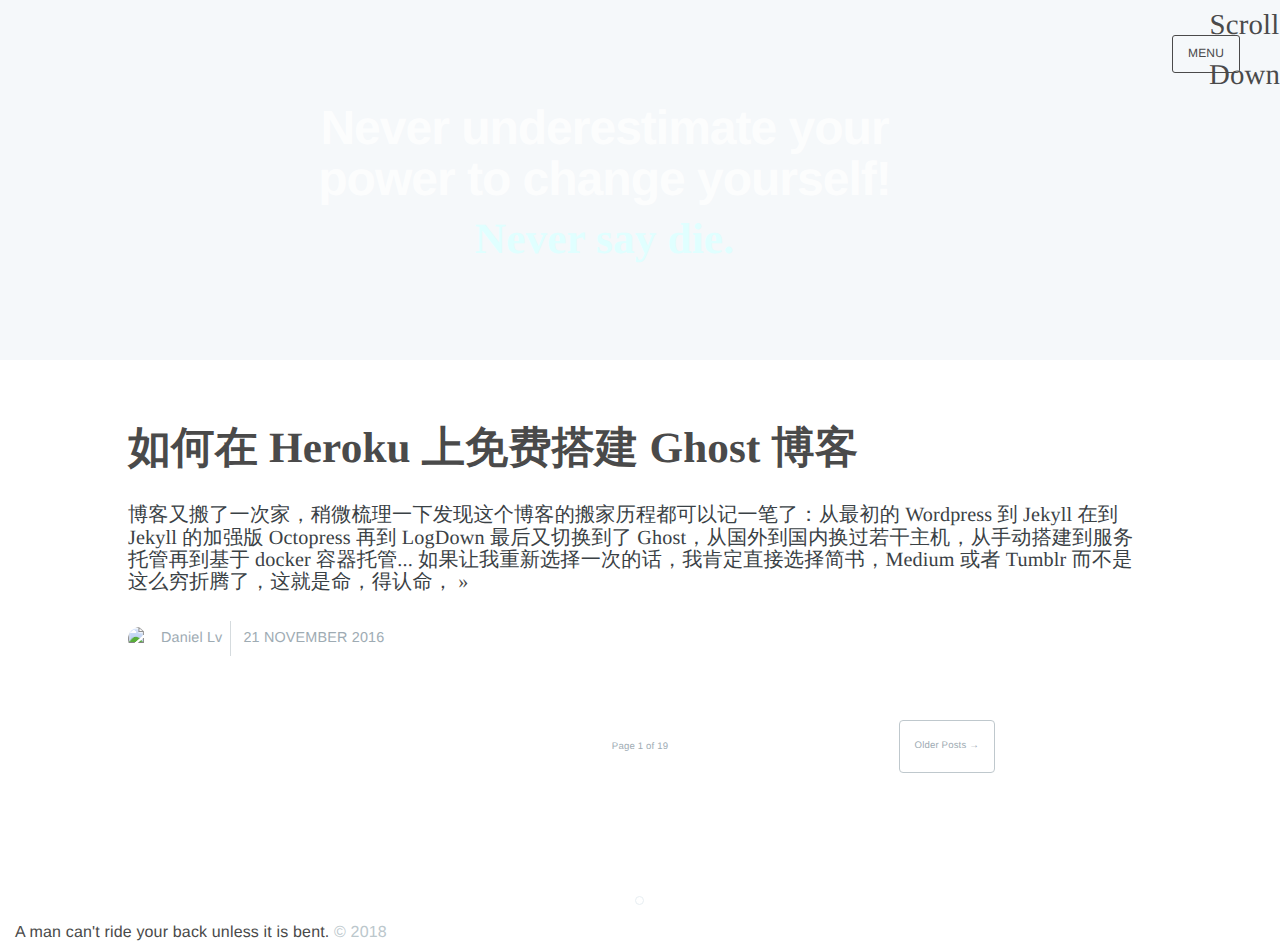
==== index.html @ 3473031c "test" ====
<!DOCTYPE html>
<html>
	<head>
		<meta charset="UTF-8">
		<title></title>
		<link rel="stylesheet" type="text/css" href="css/main.css" />
	</head>
	<body>
		<div class="site-wrapper">

        
<header class="main-header no-cover">
    <nav class="main-nav overlay clearfix">
        
            <a class="menu-button icon-menu" href="#"><span class="word">Menu</span></a>
    </nav>
    <div class="vertical">
    	<div class="gh-homevideo-container">
<video class="gh-homevideo" playsinline="" autoplay="" muted="" loop="">
<source src="https://streams.ghost.org/reporters.mp4" type="video/mp4">
</video>
</div>
        <div class="main-header-content inner">
            <h1 class="page-title">Never underestimate your power to change yourself!</h1>
            <h2 class="page-description" style="color: lightcyan;">Never say die.</h2>
        </div>
    </div>
    <a class="scroll-down icon-arrow-left" href="#content" data-offset="-45"><span class="hidden">Scroll Down</span></a>
</header>

<main id="content" class="content" role="main">
</nav>

</div>

<article class="post">
    <header class="post-header">
        <h2 class="post-title"><a href="#">如何在 Heroku 上免费搭建 Ghost 博客</a></h2>
    </header>
    <section class="post-excerpt">
        <p>博客又搬了一次家，稍微梳理一下发现这个博客的搬家历程都可以记一笔了：从最初的 Wordpress 到 Jekyll 在到 Jekyll 的加强版 Octopress 再到 LogDown 最后又切换到了 Ghost，从国外到国内换过若干主机，从手动搭建到服务托管再到基于 docker 容器托管... 如果让我重新选择一次的话，我肯定直接选择简书，Medium 或者 Tumblr 而不是这么穷折腾了，这就是命，得认命， <a class="read-more" href="#">»</a></p>
    </section>
    <footer class="post-meta">
        <img class="author-thumb" src="//www.gravatar.com/avatar/b338e877fffff7a61d90a799c081c85b?s=250&amp;d=mm&amp;r=x" alt="Daniel Lv" nopin="nopin">
        <a href="/author/daniel/">Daniel Lv</a>
        
        <time class="post-date" datetime="2016-11-21">21 November 2016</time>
    </footer>
</article>

<nav class="pagination" role="navigation">
    <span class="page-number">Page 1 of 19</span>
        <a class="older-posts" href="#">Older Posts <span aria-hidden="true">→</span></a>
</nav>


</main>


        <footer class="site-footer clearfix">
            <section class="copyright"><a href="http://lvguoning.com">A man can't ride your back unless it is bent.</a> © 2018</section>
        </footer>

    </div>
	</body>
	<script src="js/main.js"></script>
</html>
---- css/main.css ----
body,ol,ul,h1,h2,h3,h4,h5,h6,p,th,td,dl,dd,form,fieldset,legend,input,textarea,select{margin:0;padding:0} 
body{font:12px"宋体","Arial Narrow",HELVETICA;background:#fff;-webkit-text-size-adjust:100%;} 
a{color:#2d374b;text-decoration:none} 
a:hover{color:#cd0200;text-decoration:underline} 
em{font-style:normal} 
li{list-style:none} 
img{border:0;vertical-align:middle} 
table{border-collapse:collapse;border-spacing:0} 
p{word-wrap:break-word} 
body {
    height: 100%;
    max-height: 100%;
    font-family: "Merriweather", serif;
    letter-spacing: 0.01rem;
    font-size: 1.8rem;
    line-height: 1.75em;
    color: #3A4145;
    -webkit-font-feature-settings: 'kern' 1;
    -moz-font-feature-settings: 'kern' 1;
    -o-font-feature-settings: 'kern' 1;
    text-rendering: geometricPrecision;
}
.site-wrapper {
    position: relative;
    z-index: 10;
    min-height: 100%;
    background: #fff;
    -webkit-transition: -webkit-transform 0.5s ease;
    transition: transform 0.5s ease;
}
.no-cover.main-header {
    min-height: 160px;
    max-height: 40vh;
    background: #f5f8fa;
}
.main-header {
    position: relative;
    display: table;
    width: 100%;
    height: 100vh;
    margin-bottom: 5rem;
    text-align: center;
    background: #222 no-repeat center center;
    background-size: cover;
    overflow: hidden;
}
.main-nav.overlay {
    position: absolute;
    top: 0;
    left: 0;
    right: 0;
    height: 70px;
    border: none;
    background: linear-gradient(to bottom, rgba(0,0,0,0.2) 0%,rgba(0,0,0,0) 100%);
}
.no-cover .main-nav.overlay {
    background: none;
}
.main-nav {
    position: relative;
    padding: 35px 40px;
    margin: 0 0 30px 0;
}
.clearfix {
    zoom: 1;
}
.nav-closed .no-cover .menu-button {
    border-color: #BFC8CD;
    color: #9EABB3;
}
.nav-closed .menu-button {
    color: #fff;
    border-color: rgba(255, 255, 255, 0.6);
}
.main-nav a {
    text-decoration: none;
    font-family: 'Open Sans', sans-serif;
}
.menu-button {
    -webkit-box-sizing: border-box;
    -moz-box-sizing: border-box;
    box-sizing: border-box;
    display: inline-block;
    float: right;
    height: 38px;
    padding: 0 15px;
    border-style: solid;
    border-width: 1px;
    opacity: 1;
    text-align: center;
    font-size: 12px;
    text-transform: uppercase;
    line-height: 35px;
    white-space: nowrap;
    border-radius: 3px;
    transition: all 0.5s ease;
}
.nav-closed .no-cover .menu-button {
    border-color: #BFC8CD;
    color: #9EABB3;
}
.vertical {
    display: table-cell;
    vertical-align: middle;
}
.main-header .inner {
    width: 80%;
}
.no-cover .page-title {
    color: rgba(255,255,255,0.8);
}
.home-template .page-title {
    -webkit-animation: fade-in-down 0.6s;
    animation: fade-in-down 0.6s both;
    -webkit-animation-delay: 0.2s;
    animation-delay: 0.2s;
}
.page-title {
    margin: 10px 0 10px 0;
    font-size: 3rem;
    letter-spacing: -1px;
    font-weight: 700;
    font-family: "Open Sans", sans-serif;
    color: lightcyan;
}
.inner {
    position: relative;
    width: 80%;
    max-width: 710px;
    margin: 0 auto;
}
.main-header {
    position: relative;
    display: table;
    width: 100%;
    height: 100vh;
    margin-bottom: 4rem;
    text-align: center;
    background: #222 no-repeat center center;
    background-size: cover;
    overflow: hidden;
}
.vertical{
    width: 100%;
    max-width: 710px;
    margin: 0 auto;
}
.gh-homevideo-container {
    position: absolute;
    top: -50%;
    left: -50%;
    width: 200%;
    height: 225%;
}
.gh-homevideo {
    margin: auto;
    min-width: 50%;
    min-height: 50%;
}
.post{
	width: 1024px;
	margin: 0 auto;
}
a {
    color: #4A4A4A;
    transition: color 0.3s ease;
}
.post-title{
	font-weight: 900;
}
.post-title a {
    text-decoration: none;
    font-weight: bold;
}
.post-excerpt p {
    margin: 0;
    font-size: 0.7em;
    line-height: 1.1em;
}
.post-header{
	padding-bottom: 30px;
}
.author-thumb {
    width: 24px;
    height: 24px;
    float: left;
    margin-right: 9px;
    border-radius: 100%;
}
.post-meta a {
    color: #9EABB3;
    text-decoration: none;
    font-size: 0.9rem!important;
}
.post-date {
    display: inline-block;
    margin-left: 8px;
    padding-left: 12px;
    border-left: #d5dbde 1px solid;
    text-transform: uppercase;
    font-size: 0.9rem;
    white-space: nowrap;
}
.post-meta {
    display: flex;
    margin: 1.75rem 0 0 0;
    font-family: "Open Sans", sans-serif;
    font-size: 1.5rem;
    line-height: 2.2rem;
    color: #9EABB3;
    align-items: center;
}
.pagination{
	width: 1024px;
	margin: 0 auto;
}

.site-footer {
    position: relative;
    margin: 8rem 0 0 0;
    padding: 1rem 15px;
    font-family: "Open Sans", sans-serif;
    font-size: 1rem;
    line-height: 1.75em;
    color: #BBC7CC;
}
.copyright {
    display: block;
    width: 45%;
    float: left;
}
.pagination {
    position: relative;
    width: 80%;
    max-width: 710px;
    margin: 4rem auto;
    font-family: "Open Sans", sans-serif;
    font-size: 0.6rem;
    color: #9EABB3;
    text-align: center;
}
.page-number {
    display: inline-block;
    padding: 2px 0;
    min-width: 100px;
}
.pagination a {
    color: #9EABB3;
    transition: all 0.2s ease;
}
.older-posts, .newer-posts {
    position: absolute;
    display: inline-block;
    padding: 0 15px;
    border: #bfc8cd 1px solid;
    text-decoration: none;
    border-radius: 4px;
    transition: border 0.3s ease;
}
.pagination a {
    color: #9EABB3;
    transition: all 0.2s ease;
}
.older-posts {
    right: 0;
}
.post:after {
    display: block;
    content: "";
    width: 7px;
    height: 7px;
    border: #E7EEF2 1px solid;
    position: absolute;
    bottom: -5px;
    left: 50%;
    margin-left: -5px;
    background: #FFF;
    border-radius: 100%;
    box-shadow: #FFF 0 0 0 5px;
}
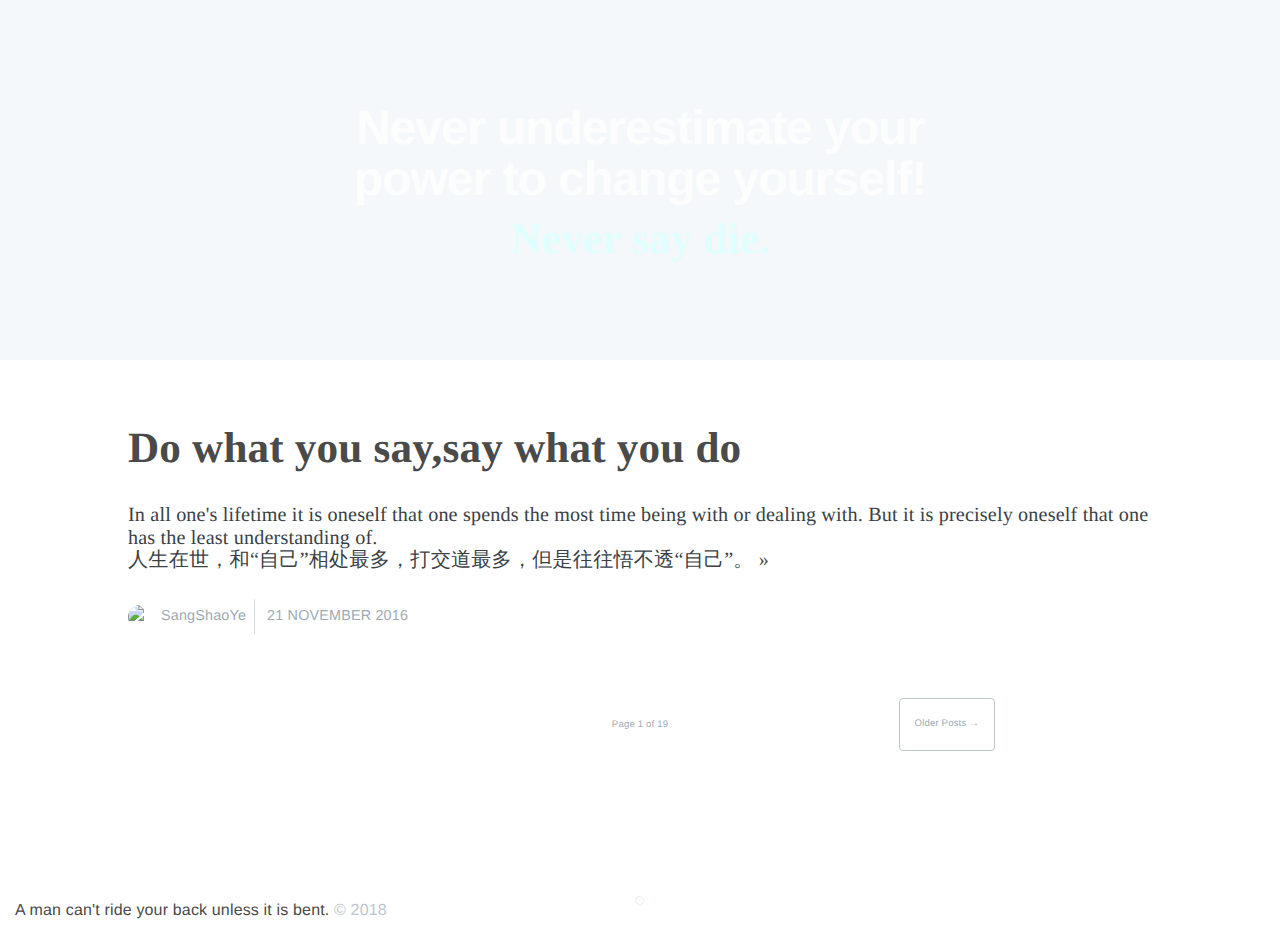
==== commit 992a9a65: "2018-1-31" ====
--- a/index.html
+++ b/index.html
@@ -1,67 +1,66 @@
 <!DOCTYPE html>
 <html>
+
 	<head>
 		<meta charset="UTF-8">
+		<meta name="viewport" content="width=device-width, initial-scale=1.0, maximum-scale=1.0, user-scalable=no">
 		<title></title>
 		<link rel="stylesheet" type="text/css" href="css/main.css" />
 	</head>
+
 	<body>
 		<div class="site-wrapper">
 
-        
-<header class="main-header no-cover">
-    <nav class="main-nav overlay clearfix">
-        
-            <a class="menu-button icon-menu" href="#"><span class="word">Menu</span></a>
-    </nav>
-    <div class="vertical">
-    	<div class="gh-homevideo-container">
-<video class="gh-homevideo" playsinline="" autoplay="" muted="" loop="">
-<source src="https://streams.ghost.org/reporters.mp4" type="video/mp4">
-</video>
-</div>
-        <div class="main-header-content inner">
-            <h1 class="page-title">Never underestimate your power to change yourself!</h1>
-            <h2 class="page-description" style="color: lightcyan;">Never say die.</h2>
-        </div>
-    </div>
-    <a class="scroll-down icon-arrow-left" href="#content" data-offset="-45"><span class="hidden">Scroll Down</span></a>
-</header>
+			<header class="main-header no-cover">
+				<div class="vertical">
+					<div class="gh-homevideo-container">
+						<video class="gh-homevideo" playsinline="" autoplay="" muted="" loop="">
+							<source src="https://streams.ghost.org/reporters.mp4" type="video/mp4">
+						</video>
+					</div>
+					<div class="main-header-content inner">
+						<h1 class="page-title">Never underestimate your power to change yourself!</h1>
+						<h2 class="page-description" style="color: lightcyan;">Never say die.</h2>
+					</div>
+				</div>
+			</header>
 
-<main id="content" class="content" role="main">
-</nav>
+			<main id="content" class="content" role="main">
+				</nav>
 
-</div>
+		</div>
 
-<article class="post">
-    <header class="post-header">
-        <h2 class="post-title"><a href="#">如何在 Heroku 上免费搭建 Ghost 博客</a></h2>
-    </header>
-    <section class="post-excerpt">
-        <p>博客又搬了一次家，稍微梳理一下发现这个博客的搬家历程都可以记一笔了：从最初的 Wordpress 到 Jekyll 在到 Jekyll 的加强版 Octopress 再到 LogDown 最后又切换到了 Ghost，从国外到国内换过若干主机，从手动搭建到服务托管再到基于 docker 容器托管... 如果让我重新选择一次的话，我肯定直接选择简书，Medium 或者 Tumblr 而不是这么穷折腾了，这就是命，得认命， <a class="read-more" href="#">»</a></p>
-    </section>
-    <footer class="post-meta">
-        <img class="author-thumb" src="//www.gravatar.com/avatar/b338e877fffff7a61d90a799c081c85b?s=250&amp;d=mm&amp;r=x" alt="Daniel Lv" nopin="nopin">
-        <a href="/author/daniel/">Daniel Lv</a>
-        
-        <time class="post-date" datetime="2016-11-21">21 November 2016</time>
-    </footer>
-</article>
+		<article class="post">
+			<header class="post-header">
+				<h2 class="post-title"><a href="#">Do what you say,say what you do</a></h2>
+			</header>
+			<section class="post-excerpt">
+				<p>In all one's lifetime it is oneself that one spends the most time being with or dealing with. But it is precisely oneself that one has the least understanding of.<br>人生在世，和“自己”相处最多，打交道最多，但是往往悟不透“自己”。
+					<a class="read-more" href="#">»</a>
+				</p>
+			</section>
+			<footer class="post-meta">
+				<img class="author-thumb" src='https://avatars1.githubusercontent.com/u/32757145?s=400&u=92b99f1e30cc10439757fe43dbb050812399e886&v=4' alt="Daniel Lv" nopin="nopin">
+				<a href="#">SangShaoYe</a>
 
-<nav class="pagination" role="navigation">
-    <span class="page-number">Page 1 of 19</span>
-        <a class="older-posts" href="#">Older Posts <span aria-hidden="true">→</span></a>
-</nav>
+				<time class="post-date" datetime="2016-11-21">21 November 2016</time>
+			</footer>
+		</article>
 
+		<nav class="pagination" role="navigation">
+			<span class="page-number">Page 1 of 19</span>
+			<a class="older-posts" href="#">Older Posts <span aria-hidden="true">→</span></a>
+		</nav>
 
-</main>
+		</main>
 
+		<footer class="site-footer clearfix">
+			<section class="copyright">
+				<a href="https://github.com/SangShaoYe">A man can't ride your back unless it is bent.</a> © 2018</section>
+		</footer>
 
-        <footer class="site-footer clearfix">
-            <section class="copyright"><a href="http://lvguoning.com">A man can't ride your back unless it is bent.</a> © 2018</section>
-        </footer>
-
-    </div>
+		</div>
 	</body>
 	<script src="js/main.js"></script>
-</html>
+
+</html>